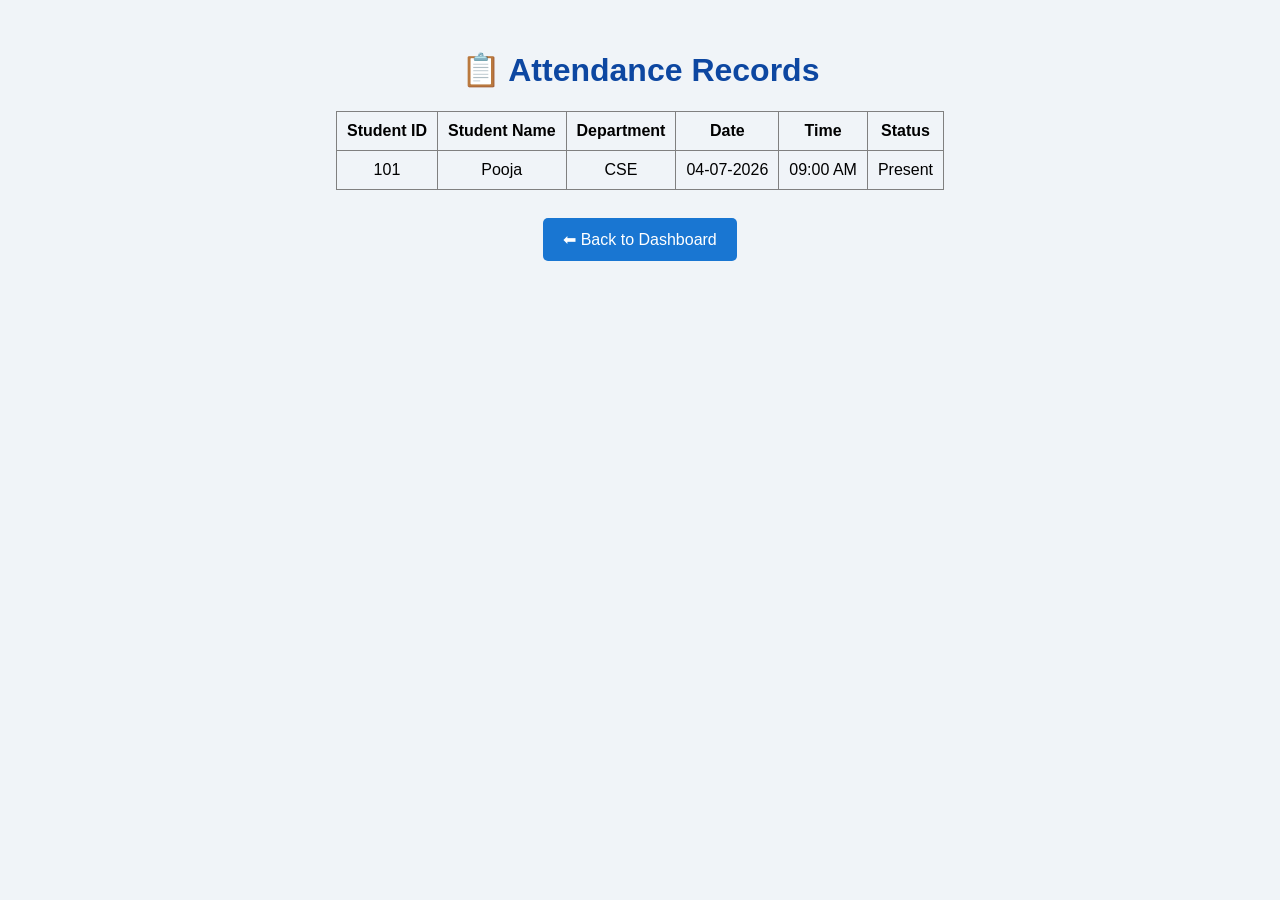
==== attendance.html @ 179f6b88 "Create attendance.html" ====
<!DOCTYPE html>
<html lang="en">
<head>
    <meta charset="UTF-8">
    <meta name="viewport" content="width=device-width, initial-scale=1.0">
    <title>Attendance Records</title>
    <link rel="stylesheet" href="style.css">
</head>
<body>

<h1>📋 Attendance Records</h1>

<table border="1" cellpadding="10" style="margin:auto; border-collapse:collapse;">
    <tr>
        <th>Student ID</th>
        <th>Student Name</th>
        <th>Department</th>
        <th>Date</th>
        <th>Time</th>
        <th>Status</th>
    </tr>

    <tr>
        <td>101</td>
        <td>Pooja</td>
        <td>CSE</td>
        <td>04-07-2026</td>
        <td>09:00 AM</td>
        <td>Present</td>
    </tr>

</table>

<br>

<button onclick="location.href='dashboard.html'">⬅ Back to Dashboard</button>

</body>
</html>
---- style.css ----
body {
    font-family: Arial, sans-serif;
    background: #f0f4f8;
    text-align: center;
    margin: 0;
    padding: 30px;
}

h1 {
    color: #0d47a1;
}

h3 {
    color: #555;
}

video {
    width: 640px;
    border: 4px solid #0d47a1;
    border-radius: 10px;
    margin: 20px 0;
}

input {
    width: 300px;
    padding: 10px;
    margin: 8px;
    border: 1px solid #ccc;
    border-radius: 5px;
}

button {
    background: #1976d2;
    color: white;
    border: none;
    padding: 12px 20px;
    margin: 10px;
    border-radius: 5px;
    cursor: pointer;
    font-size: 16px;
}

button:hover {
    background: #0d47a1;
}

#status {
    margin-top: 20px;
    color: green;
    font-weight: bold;
}
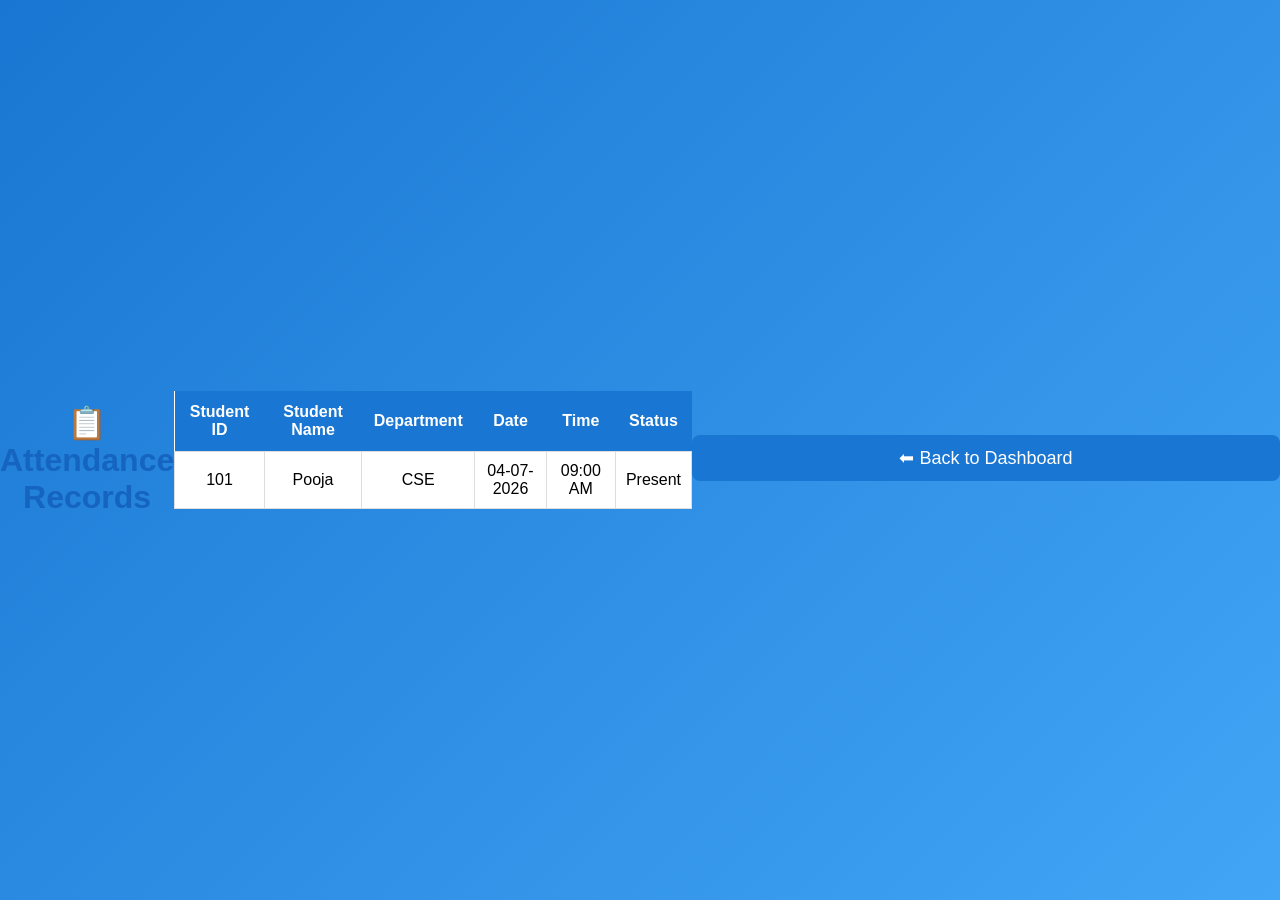
==== commit 47b9b490: "Update attendance.html" ====
--- a/attendance.html
+++ b/attendance.html
@@ -1,33 +1,40 @@
 <!DOCTYPE html>
 <html lang="en">
 <head>
-    <meta charset="UTF-8">
-    <meta name="viewport" content="width=device-width, initial-scale=1.0">
-    <title>Attendance Records</title>
-    <link rel="stylesheet" href="style.css">
+<meta charset="UTF-8">
+<meta name="viewport" content="width=device-width, initial-scale=1.0">
+<title>Attendance Records</title>
+<link rel="stylesheet" href="style.css">
 </head>
+
 <body>
 
 <h1>📋 Attendance Records</h1>
 
-<table border="1" cellpadding="10" style="margin:auto; border-collapse:collapse;">
-    <tr>
-        <th>Student ID</th>
-        <th>Student Name</th>
-        <th>Department</th>
-        <th>Date</th>
-        <th>Time</th>
-        <th>Status</th>
-    </tr>
+<table>
+<thead>
+<tr>
+<th>Student ID</th>
+<th>Student Name</th>
+<th>Department</th>
+<th>Date</th>
+<th>Time</th>
+<th>Status</th>
+</tr>
+</thead>
 
-    <tr>
-        <td>101</td>
-        <td>Pooja</td>
-        <td>CSE</td>
-        <td>04-07-2026</td>
-        <td>09:00 AM</td>
-        <td>Present</td>
-    </tr>
+<tbody id="attendanceTable">
+
+<tr>
+<td>101</td>
+<td>Pooja</td>
+<td>CSE</td>
+<td>04-07-2026</td>
+<td>09:00 AM</td>
+<td>Present</td>
+</tr>
+
+</tbody>
 
 </table>
 
--- a/style.css
+++ b/style.css
@@ -1,51 +1,129 @@
-body {
-    font-family: Arial, sans-serif;
-    background: #f0f4f8;
-    text-align: center;
-    margin: 0;
-    padding: 30px;
+/* Smart Attendance Management System */
+
+*{
+    margin:0;
+    padding:0;
+    box-sizing:border-box;
+    font-family:Arial, Helvetica, sans-serif;
 }
 
-h1 {
-    color: #0d47a1;
+body{
+    background:linear-gradient(135deg,#1976d2,#42a5f5);
+    display:flex;
+    justify-content:center;
+    align-items:center;
+    height:100vh;
 }
 
-h3 {
-    color: #555;
+.login-box{
+    background:#fff;
+    width:400px;
+    padding:40px;
+    border-radius:15px;
+    text-align:center;
+    box-shadow:0 10px 25px rgba(0,0,0,0.3);
 }
 
-video {
-    width: 640px;
-    border: 4px solid #0d47a1;
-    border-radius: 10px;
-    margin: 20px 0;
+.login-box h1{
+    color:#1565c0;
+    margin-bottom:10px;
+    font-size:30px;
 }
 
-input {
-    width: 300px;
-    padding: 10px;
-    margin: 8px;
-    border: 1px solid #ccc;
-    border-radius: 5px;
+.login-box h3{
+    color:#555;
+    margin-bottom:30px;
+    font-weight:normal;
 }
 
-button {
-    background: #1976d2;
-    color: white;
-    border: none;
-    padding: 12px 20px;
-    margin: 10px;
-    border-radius: 5px;
-    cursor: pointer;
-    font-size: 16px;
+input{
+    width:100%;
+    padding:12px;
+    margin:10px 0;
+    border:1px solid #ccc;
+    border-radius:8px;
+    font-size:16px;
+    outline:none;
 }
 
-button:hover {
-    background: #0d47a1;
+input:focus{
+    border-color:#1976d2;
+    box-shadow:0 0 8px rgba(25,118,210,0.3);
 }
 
-#status {
-    margin-top: 20px;
-    color: green;
-    font-weight: bold;
+button{
+    width:100%;
+    padding:12px;
+    margin-top:15px;
+    background:#1976d2;
+    color:white;
+    border:none;
+    border-radius:8px;
+    font-size:18px;
+    cursor:pointer;
+    transition:0.3s;
 }
+
+button:hover{
+    background:#0d47a1;
+}
+
+#message{
+    margin-top:15px;
+    color:red;
+    font-weight:bold;
+}
+
+.dashboard{
+    display:flex;
+    justify-content:center;
+    flex-wrap:wrap;
+    gap:20px;
+    margin:40px;
+}
+
+.card{
+    background:white;
+    width:250px;
+    padding:20px;
+    border-radius:12px;
+    box-shadow:0 5px 15px rgba(0,0,0,0.2);
+    text-align:center;
+}
+
+.card h3{
+    color:#1565c0;
+    margin-bottom:15px;
+}
+
+table{
+    width:90%;
+    margin:20px auto;
+    border-collapse:collapse;
+    background:white;
+}
+
+table th{
+    background:#1976d2;
+    color:white;
+    padding:12px;
+}
+
+table td{
+    border:1px solid #ddd;
+    padding:10px;
+    text-align:center;
+}
+
+video{
+    width:640px;
+    border:4px solid #1976d2;
+    border-radius:10px;
+    margin-top:20px;
+}
+
+h1,h2{
+    text-align:center;
+    color:#1565c0;
+    margin-top:20px;
+}
